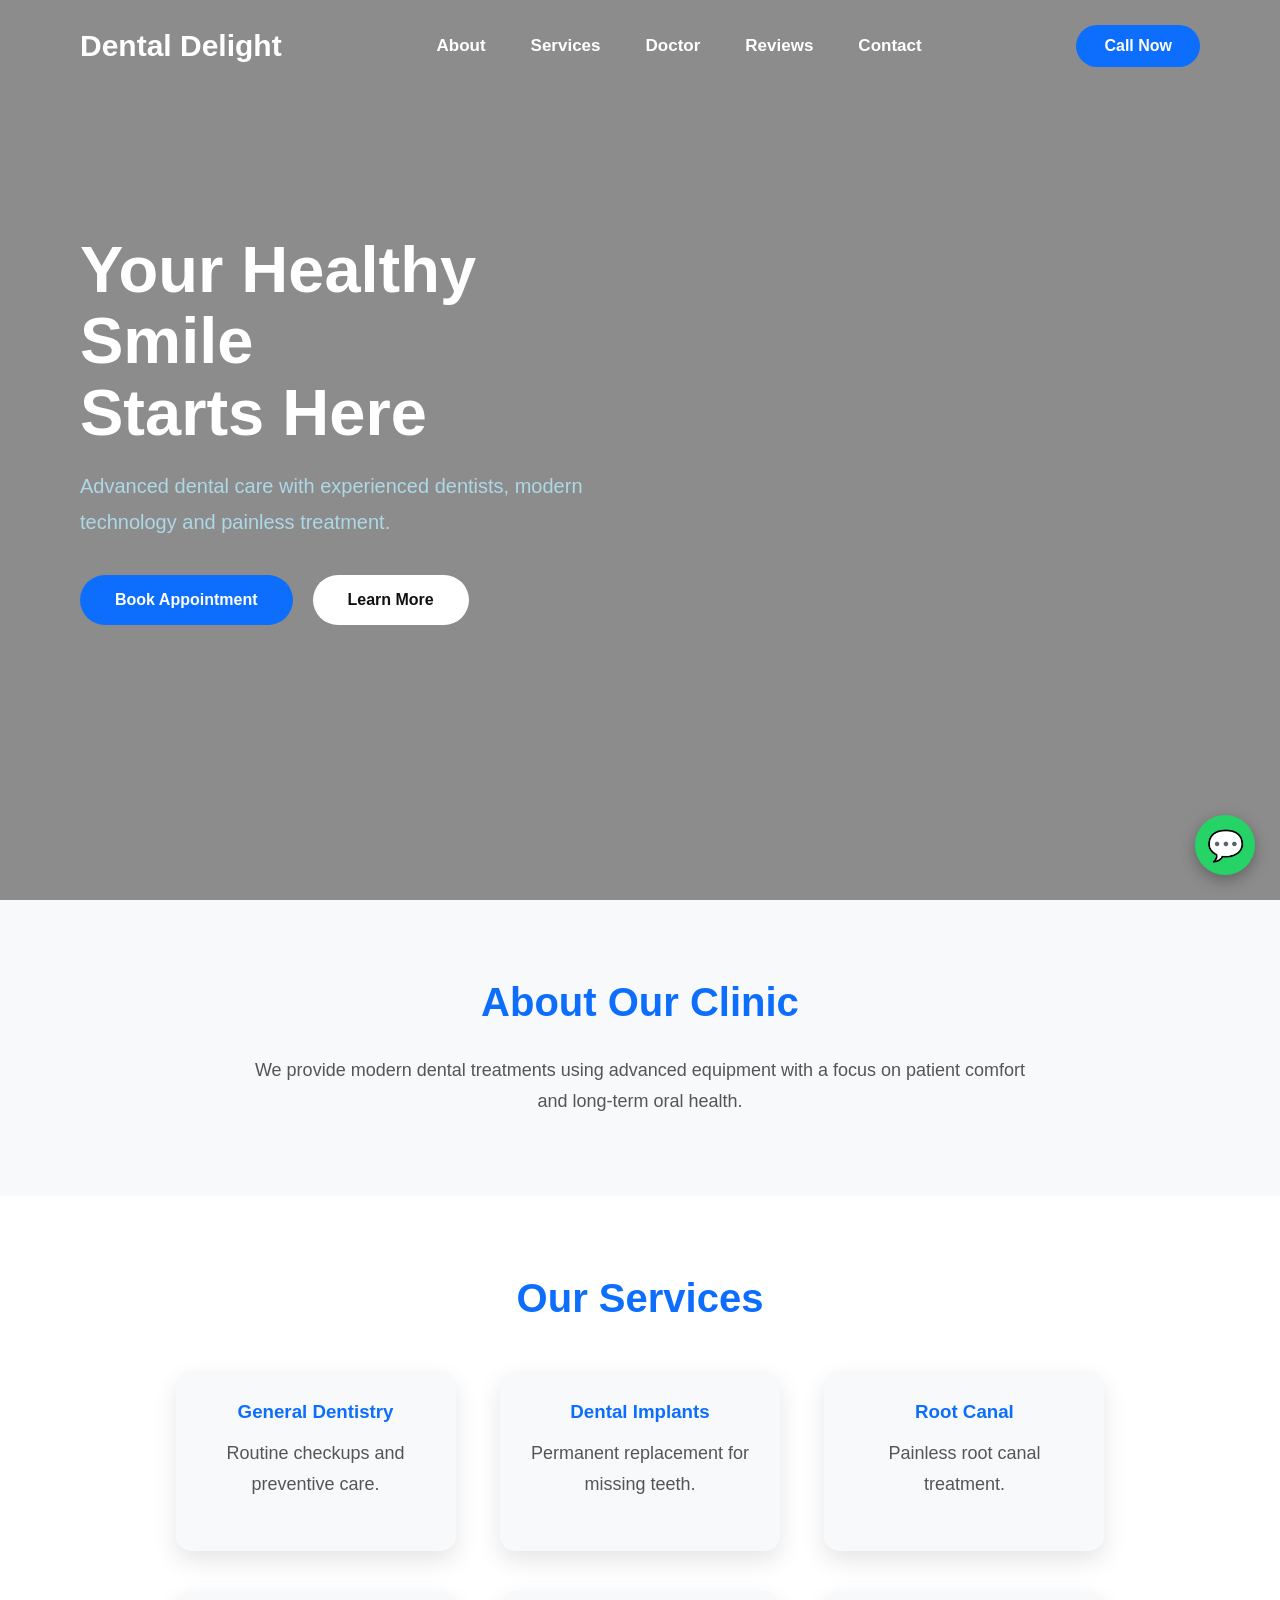
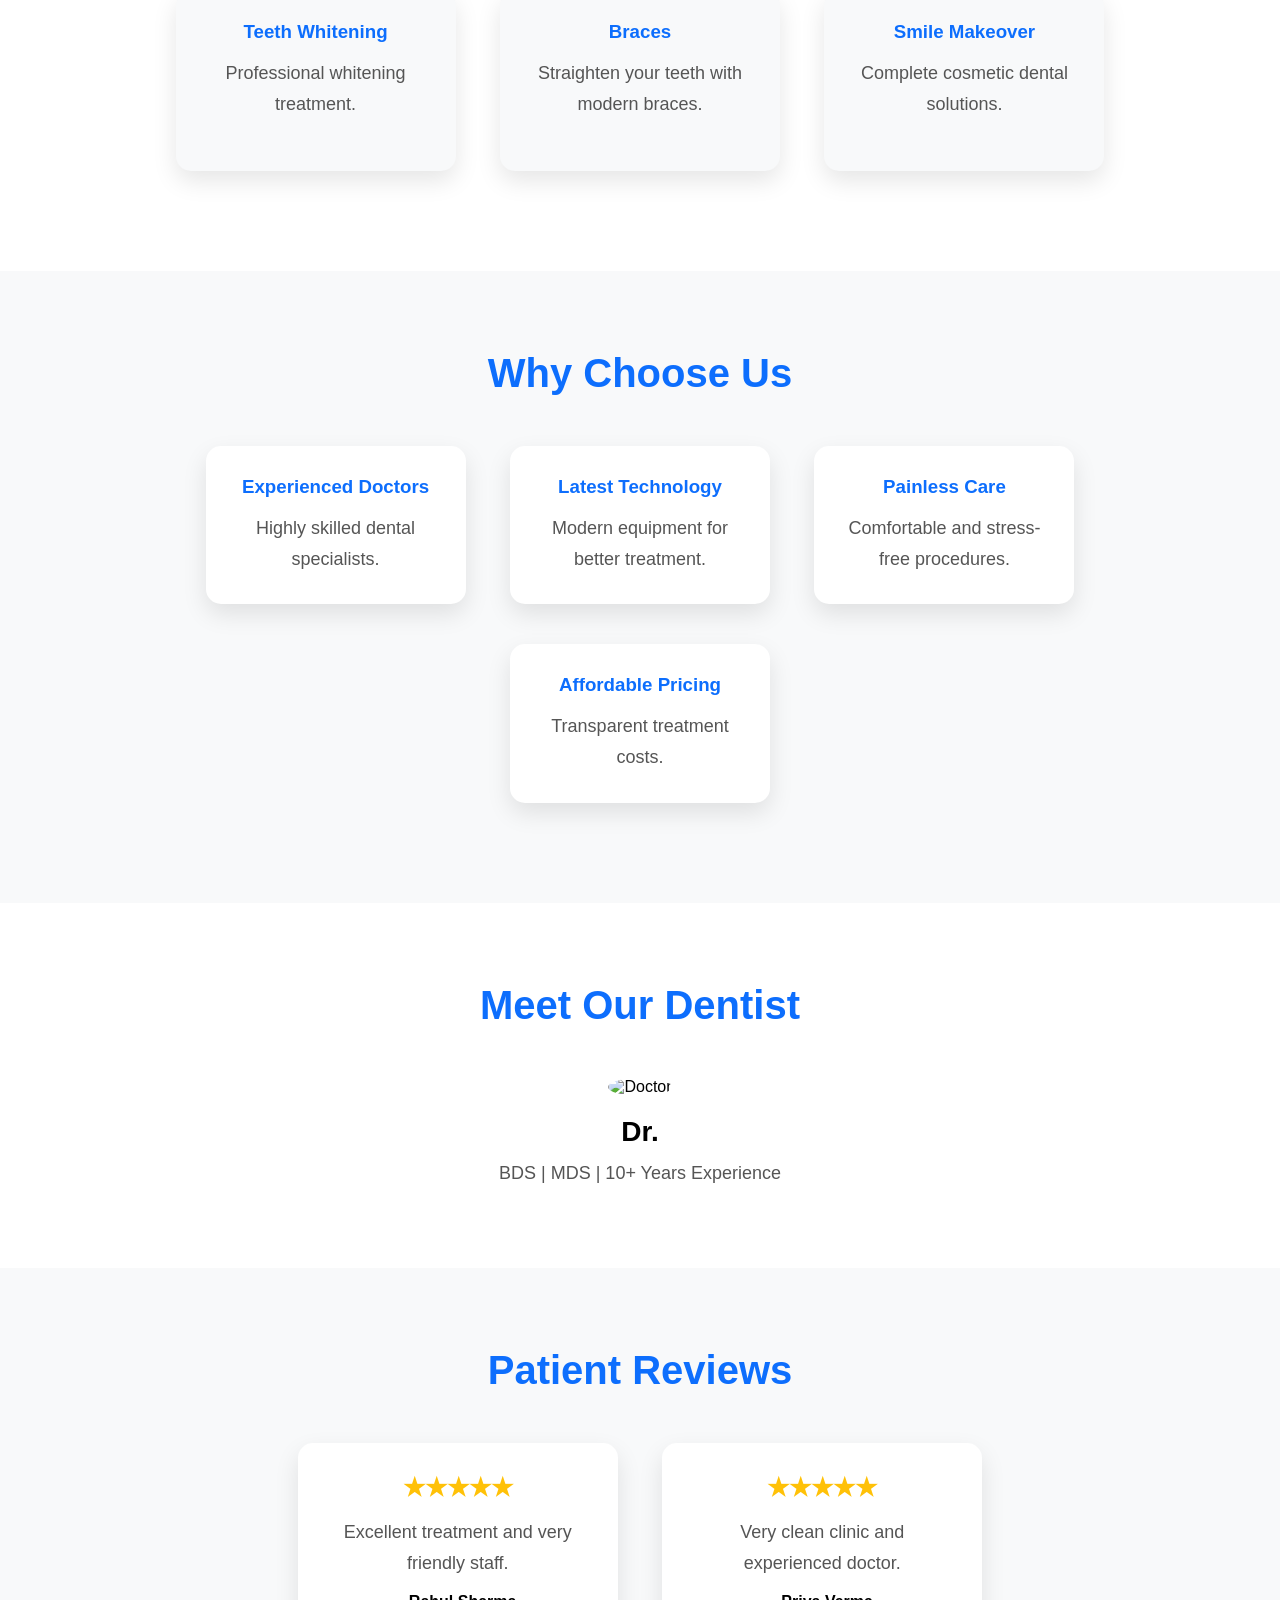
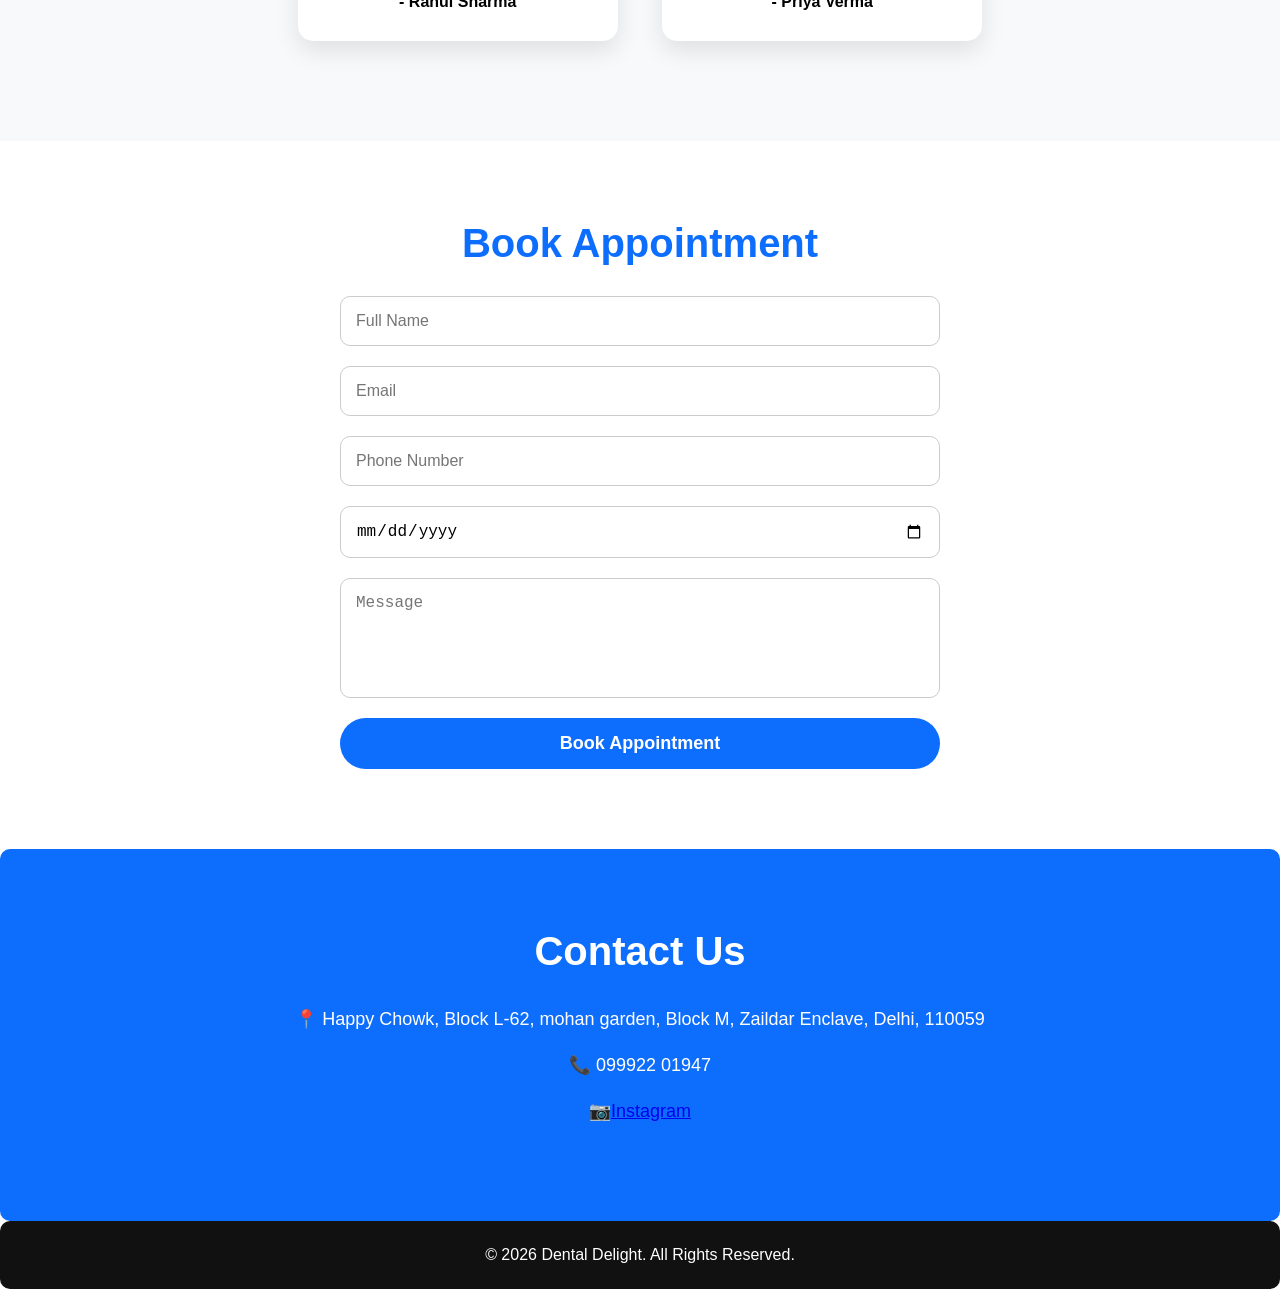
==== index.html @ 6e5c3ed6 "Rename dental.html to index.html" ====
<!DOCTYPE html>
<html lang="en">
<head>
    <meta charset="UTF-8">
    <meta name="viewport" content="width=device-width, initial-scale=1.0">
    <title>Dental Delight</title>
    <link rel="stylesheet" href="dental.css">
</head>
<body>

    <!-- HERO -->

    <div></div>
    <section class="hero">

        <video autoplay muted loop playsinline>
            <source src="files/dental.mp4" type="video/mp4">
        </video>

        <!-- HEADER -->

        <header>

            <div class="logo">
                Dental Delight
            </div>
            <nav>

                <ul>

                    <li><a href="#about">About</a></li>

                    <li><a href="#services">Services</a></li>

                    <li><a href="#doctor">Doctor</a></li>

                    <li><a href="#reviews">Reviews</a></li>

                    <li><a href="#contact">Contact</a></li>

                </ul>

            </nav>

            <a href="tel:099922 01947"><button id="call">Call Now</button></a>

        </header>

        <!-- HERO CONTENT -->

        <div class="hero-content">

            <h1>
                Your Healthy Smile <br>
                Starts Here
            </h1>

            <p>
                Advanced dental care with experienced dentists,
                modern technology and painless treatment.
            </p>

            <div class="hero-btn">

                <button>Book Appointment</button>

                <button>Learn More</button>

            </div>

        </div>

    </section>


    <!-- ABOUT -->

    <section id="about">

        <h2>About Our Clinic</h2>

        <p>
            We provide modern dental treatments using advanced equipment
            with a focus on patient comfort and long-term oral health.
        </p>

    </section>


    <!-- SERVICES -->

    <section id="services">

        <h2>Our Services</h2>

        <div class="service-box">

            <h3>General Dentistry</h3>

            <p>Routine checkups and preventive care.</p>

        </div>

        <div class="service-box">

            <h3>Dental Implants</h3>

            <p>Permanent replacement for missing teeth.</p>

        </div>

        <div class="service-box">

            <h3>Root Canal</h3>

            <p>Painless root canal treatment.</p>

        </div>

        <div class="service-box">

            <h3>Teeth Whitening</h3>

            <p>Professional whitening treatment.</p>

        </div>

        <div class="service-box">

            <h3>Braces</h3>

            <p>Straighten your teeth with modern braces.</p>

        </div>

        <div class="service-box">

            <h3>Smile Makeover</h3>

            <p>Complete cosmetic dental solutions.</p>

        </div>

    </section>


    <!-- WHY CHOOSE US -->

    <section id="why">

        <h2>Why Choose Us</h2>

        <div class="why-box">
            <h3>Experienced Doctors</h3>
            <p>Highly skilled dental specialists.</p>
        </div>

        <div class="why-box">
            <h3>Latest Technology</h3>
            <p>Modern equipment for better treatment.</p>
        </div>

        <div class="why-box">
            <h3>Painless Care</h3>
            <p>Comfortable and stress-free procedures.</p>
        </div>

        <div class="why-box">
            <h3>Affordable Pricing</h3>
            <p>Transparent treatment costs.</p>
        </div>

    </section>


    <!-- DOCTOR -->

    <section id="doctor">

        <h2>Meet Our Dentist</h2>

        <img src="doctor.jpg" alt="Doctor">

        <h3>Dr.</h3>

        <p>BDS | MDS | 10+ Years Experience</p>

    </section>


    <!-- REVIEWS -->

    <section id="reviews">

        <h2>Patient Reviews</h2>

        <div class="review">

            <h4>★★★★★</h4>

            <p>
                Excellent treatment and very friendly staff.
            </p>

            <span>- Rahul Sharma</span>

        </div>

        <div class="review">

            <h4>★★★★★</h4>

            <p>
                Very clean clinic and experienced doctor.
            </p>

            <span>- Priya Verma</span>

        </div>

    </section>


    <!-- APPOINTMENT -->

    <section id="appointment">

        <h2>Book Appointment</h2>

        <form>

            <input type="text" placeholder="Full Name">

            <input type="email" placeholder="Email">

            <input type="tel" placeholder="Phone Number">

            <input type="date">

            <textarea placeholder="Message"></textarea>

            <button>Book Appointment</button>

        </form>

    </section>


    <!-- CONTACT -->

    <section id="contact">

        <h2>Contact Us</h2>

        <p>📍 Happy Chowk, Block L-62, mohan garden, Block M, Zaildar Enclave, Delhi, 110059</p>

        <p>📞 099922 01947</p>

        <p>📷<a href="https://www.instagram.com/dental_delight14?igsh=dXFkNnh5OG1kNjlv">Instagram</a></p>

    </section>


    <!-- FOOTER -->

    <footer>

        <p>© 2026 Dental Delight. All Rights Reserved.</p>

    </footer>
    <a href="https://wa.me/919992201947?text=Hello%20Doctor,%20I%20want%20to%20book%20an%20appointment." class="whatsapp" target="_blank">
    💬
</a>

</body>
</html>
---- dental.css ----
/* ---------- RESET ---------- */

*{
    margin:0;
    padding:0;
    box-sizing:border-box;
}

html{
    scroll-behavior:smooth;
}

body{
    font-family:Arial, Helvetica, sans-serif;
}

/* ---------- HERO ---------- */

.hero{
    position:relative;
    height:100vh;
}

/* ---------- VIDEO ---------- */

.hero video{
    position:absolute;
    top:0;
    left:0;
    width:100%;
    height:100%;
    object-fit:cover;
    z-index:0;
}

/* ---------- DARK OVERLAY ---------- */

.hero::before{
    content:"";
    position:absolute;
    inset:0;
    background:rgba(0,0,0,.45);
    z-index:1;
}

/* ---------- HEADER ---------- */

header{

    position:sticky;
    top: -20px;
    z-index:3;

    display:flex;
    justify-content:space-between;
    align-items:center;
    padding:25px 80px;
}

/* ---------- LOGO ---------- */

.logo{

    color:#fff;

    font-size:30px;

    font-weight:bold;

    transition: 1s;
    top: -2px;

}

/* ---------- NAV ---------- */

nav ul{

    display:flex;

    list-style:none;

    gap:45px;

}

nav a{

    text-decoration:none;

    color:white;

    font-size:17px;

    font-weight:600;

    transition:.3s;

}

nav a:hover{

    color:#3ea6ff;

}

/* ---------- CALL BUTTON ---------- */

#call{

    padding:12px 28px;

    border:none;

    border-radius:50px;

    background:#0d6efd;

    color:white;

    font-size:16px;

    font-weight:bold;

    cursor:pointer;

    transition:.3s;

}

#call:hover{

    transform:scale(1.05);

    background:#0b5ed7;

}

/* ---------- HERO CONTENT ---------- */

.hero-content{

    position:relative;

    z-index:3;

    color:white;

    height:75vh;

    display:flex;

    flex-direction:column;

    justify-content:center;

    padding-left:80px;

    max-width:650px;

}

.hero-content h1{

    font-size:65px;

    line-height:1.1;

    margin-bottom:20px;

}

.hero-content p{

    font-size:20px;

    line-height:1.8;

    margin-bottom:35px;

    color: lightblue;

}

/* ---------- HERO BUTTONS ---------- */

.hero-btn{

    display:flex;

    gap:20px;

}

.hero-btn button{

    padding:16px 35px;

    border:none;

    border-radius:40px;

    cursor:pointer;

    font-size:16px;

    font-weight:bold;

    transition:.3s;

}

.hero-btn button:first-child{

    background:#0d6efd;

    color:white;

}

.hero-btn button:last-child{

    background:white;

    color:#111;

}

.hero-btn button:hover{

    transform:translateY(-5px);

}
/* ---------- COMMON SECTION ---------- */

section:not(.hero){

    padding:80px;

    text-align:center;

}


section h2{

    font-size:40px;

    margin-bottom:30px;

    color:#0d6efd;

}


section p{

    font-size:18px;

    line-height:1.7;

    color:#555;

}



/* ---------- ABOUT ---------- */

#about{

    background:#f8f9fa;

}


#about p{

    max-width:800px;

    margin:auto;

}



/* ---------- SERVICES ---------- */

#services{

    background:white;

}


.service-box{

    display:inline-block;

    width:280px;

    min-height:180px;

    margin:20px;

    padding:30px;

    border-radius:15px;

    background:#f8f9fa;

    box-shadow:0 10px 25px rgba(0,0,0,.1);

    transition:.3s;

}


.service-box:hover{

    transform:translateY(-10px);

}


.service-box h3{

    color:#0d6efd;

    margin-bottom:15px;

}


/* ---------- WHY CHOOSE US ---------- */


#why{

    background:#f8f9fa;

}


.why-box{

    display:inline-block;

    width:260px;

    margin:20px;

    padding:30px;

    background:white;

    border-radius:15px;

    box-shadow:0 10px 25px rgba(0,0,0,.1);

    transition:.3s;

}


.why-box:hover{

    transform:scale(1.05);

}


.why-box h3{

    color:#0d6efd;

    margin-bottom:15px;

}



/* ---------- DOCTOR ---------- */


#doctor img{

    width:220px;

    height:220px;

    object-fit:cover;

    border-radius:50%;

    margin:20px;

}


#doctor h3{

    font-size:28px;

    margin-bottom:10px;

}



/* ---------- REVIEWS ---------- */


#reviews{

    background:#f8f9fa;

}


.review{

    display:inline-block;

    width:320px;

    padding:30px;

    margin:20px;

    background:white;

    border-radius:15px;

    box-shadow:0 10px 25px rgba(0,0,0,.1);

}


.review h4{

    color:#ffc107;

    font-size:25px;

    margin-bottom:15px;

}


.review span{

    display:block;

    margin-top:15px;

    font-weight:bold;

}



/* ---------- APPOINTMENT FORM ---------- */


#appointment{

    background:white;

}


form{

    max-width:600px;

    margin:auto;

    display:flex;

    flex-direction:column;

    gap:20px;

}


form input,
form textarea{

    padding:15px;

    border:1px solid #ccc;

    border-radius:10px;

    font-size:16px;

}


form textarea{

    height:120px;

    resize:none;

}


form button{

    padding:15px;

    border:none;

    border-radius:30px;

    background:#0d6efd;

    color:white;

    font-size:18px;

    font-weight:bold;

    cursor:pointer;

    transition:.3s;

}


form button:hover{

    transform:scale(1.05);

}



/* ---------- CONTACT ---------- */


#contact{

    background:#0d6efd;
    border-radius: 10px;

}


#contact h2,
#contact p{

    color:white;

}


#contact p{

    margin:15px;

}



/* ---------- FOOTER ---------- */


footer{

    border-radius: 10px;

    background:#111;

    color:white;

    text-align:center;

    padding:25px;

    font-size:16px;

}
.whatsapp{
    position: fixed;
    right: 25px;
    bottom: 25px;

    width: 60px;
    height: 60px;

    background: #25D366;
    color:white;

    border-radius: 50%;

    display: flex;
    justify-content: center;
    align-items: center;

    font-size: 30px;
    text-decoration: none;

    box-shadow: 0 5px 15px rgba(0,0,0,.3);

    transition: .3s;

    z-index: 999;
}

.whatsapp:hover{
    transform: scale(1.1);
}
/* ================= MOBILE RESPONSIVE ================= */

@media (max-width:768px){

    /* HEADER */

    header{
        display: flex;
        padding:20px;
        gap:20px;
        text-align:center;
    }

    .logo{
        font-size:18px;
    }

    nav ul{
        gap:18px;
    }

    nav a{
        font-size:13px
    }

    #call{
        width:90px;
        font-size: 12px;
        padding-left: 10px;
    }

    /* HERO */

    .hero{
        height:auto;
        min-height:100vh;
    }

    .hero-content{
        padding:30px 20px 50px;
        height:auto;
        text-align:center;
        align-items:center;
        max-width:100%;
    }

    .hero-content h1{
        font-size:40px;
    }

    .hero-content p{
        font-size:17px;
        line-height:1.6;
    }

    .hero-btn{
        flex-direction:column;
        width:100%;
        align-items:center;
    }

    .hero-btn button{
        width:220px;
    }

    /* COMMON SECTION */

    section:not(.hero){
        padding:60px 20px;
    }

    section h2{
        font-size:32px;
    }

    section p{
        font-size:16px;
    }

    /* SERVICES */

    .service-box{
        display:block;
        width:100%;
        margin:20px 0;
    }

    /* WHY */

    .why-box{
        display:block;
        width:100%;
        margin:20px 0;
    }

    /* DOCTOR */

    #doctor img{
        width:180px;
        height:180px;
    }

    /* REVIEWS */

    .review{
        display:block;
        width:100%;
        margin:20px 0;
    }

    /* FORM */

    form{
        width:100%;
    }

    form input,
    form textarea,
    form button{
        width:100%;
    }

    /* CONTACT */

    #contact p{
        word-break:break-word;
        font-size:15px;
    }

    /* FOOTER */

    footer{
        font-size:14px;
        padding:20px;
    }

}
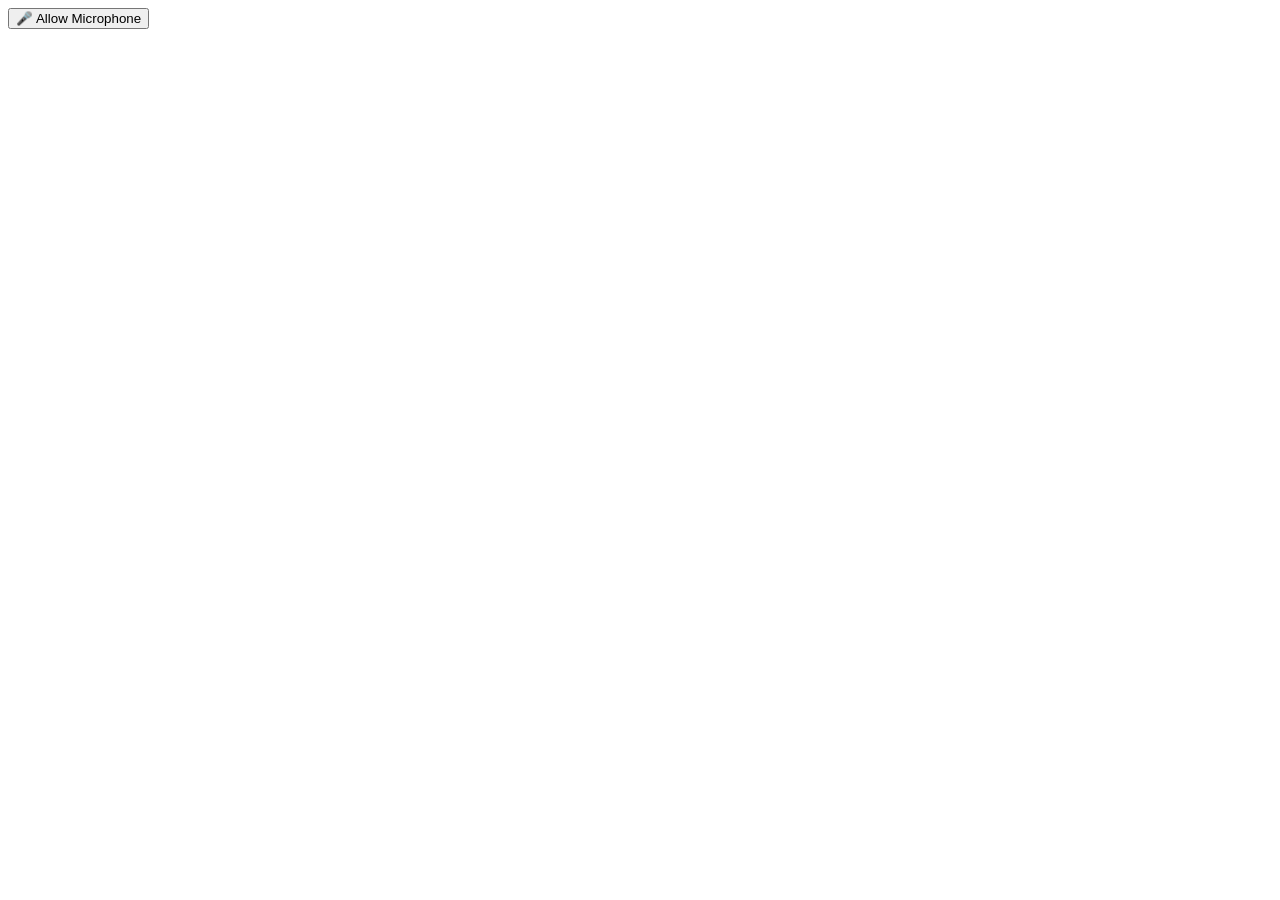
==== commit a81d44ac: "Rename mic.html to index.html" ====
--- a/index.html
+++ b/index.html
@@ -3,274 +3,14 @@
 <head>
     <meta charset="UTF-8">
     <meta name="viewport" content="width=device-width, initial-scale=1.0">
-    <title>Dental Delight</title>
-    <link rel="stylesheet" href="dental.css">
+    <title>Document</title>
+    <link rel="stylesheet" href="mic.css">
 </head>
 <body>
-
-    <!-- HERO -->
-
-    <div></div>
-    <section class="hero">
-
-        <video autoplay muted loop playsinline>
-            <source src="files/dental.mp4" type="video/mp4">
-        </video>
-
-        <!-- HEADER -->
-
-        <header>
-
-            <div class="logo">
-                Dental Delight
-            </div>
-            <nav>
-
-                <ul>
-
-                    <li><a href="#about">About</a></li>
-
-                    <li><a href="#services">Services</a></li>
-
-                    <li><a href="#doctor">Doctor</a></li>
-
-                    <li><a href="#reviews">Reviews</a></li>
-
-                    <li><a href="#contact">Contact</a></li>
-
-                </ul>
-
-            </nav>
-
-            <a href="tel:099922 01947"><button id="call">Call Now</button></a>
-
-        </header>
-
-        <!-- HERO CONTENT -->
-
-        <div class="hero-content">
-
-            <h1>
-                Your Healthy Smile <br>
-                Starts Here
-            </h1>
-
-            <p>
-                Advanced dental care with experienced dentists,
-                modern technology and painless treatment.
-            </p>
-
-            <div class="hero-btn">
-
-                <button>Book Appointment</button>
-
-                <button>Learn More</button>
-
-            </div>
-
-        </div>
-
-    </section>
-
-
-    <!-- ABOUT -->
-
-    <section id="about">
-
-        <h2>About Our Clinic</h2>
-
-        <p>
-            We provide modern dental treatments using advanced equipment
-            with a focus on patient comfort and long-term oral health.
-        </p>
-
-    </section>
-
-
-    <!-- SERVICES -->
-
-    <section id="services">
-
-        <h2>Our Services</h2>
-
-        <div class="service-box">
-
-            <h3>General Dentistry</h3>
-
-            <p>Routine checkups and preventive care.</p>
-
-        </div>
-
-        <div class="service-box">
-
-            <h3>Dental Implants</h3>
-
-            <p>Permanent replacement for missing teeth.</p>
-
-        </div>
-
-        <div class="service-box">
-
-            <h3>Root Canal</h3>
-
-            <p>Painless root canal treatment.</p>
-
-        </div>
-
-        <div class="service-box">
-
-            <h3>Teeth Whitening</h3>
-
-            <p>Professional whitening treatment.</p>
-
-        </div>
-
-        <div class="service-box">
-
-            <h3>Braces</h3>
-
-            <p>Straighten your teeth with modern braces.</p>
-
-        </div>
-
-        <div class="service-box">
-
-            <h3>Smile Makeover</h3>
-
-            <p>Complete cosmetic dental solutions.</p>
-
-        </div>
-
-    </section>
-
-
-    <!-- WHY CHOOSE US -->
-
-    <section id="why">
-
-        <h2>Why Choose Us</h2>
-
-        <div class="why-box">
-            <h3>Experienced Doctors</h3>
-            <p>Highly skilled dental specialists.</p>
-        </div>
-
-        <div class="why-box">
-            <h3>Latest Technology</h3>
-            <p>Modern equipment for better treatment.</p>
-        </div>
-
-        <div class="why-box">
-            <h3>Painless Care</h3>
-            <p>Comfortable and stress-free procedures.</p>
-        </div>
-
-        <div class="why-box">
-            <h3>Affordable Pricing</h3>
-            <p>Transparent treatment costs.</p>
-        </div>
-
-    </section>
-
-
-    <!-- DOCTOR -->
-
-    <section id="doctor">
-
-        <h2>Meet Our Dentist</h2>
-
-        <img src="doctor.jpg" alt="Doctor">
-
-        <h3>Dr.</h3>
-
-        <p>BDS | MDS | 10+ Years Experience</p>
-
-    </section>
-
-
-    <!-- REVIEWS -->
-
-    <section id="reviews">
-
-        <h2>Patient Reviews</h2>
-
-        <div class="review">
-
-            <h4>★★★★★</h4>
-
-            <p>
-                Excellent treatment and very friendly staff.
-            </p>
-
-            <span>- Rahul Sharma</span>
-
-        </div>
-
-        <div class="review">
-
-            <h4>★★★★★</h4>
-
-            <p>
-                Very clean clinic and experienced doctor.
-            </p>
-
-            <span>- Priya Verma</span>
-
-        </div>
-
-    </section>
-
-
-    <!-- APPOINTMENT -->
-
-    <section id="appointment">
-
-        <h2>Book Appointment</h2>
-
-        <form>
-
-            <input type="text" placeholder="Full Name">
-
-            <input type="email" placeholder="Email">
-
-            <input type="tel" placeholder="Phone Number">
-
-            <input type="date">
-
-            <textarea placeholder="Message"></textarea>
-
-            <button>Book Appointment</button>
-
-        </form>
-
-    </section>
-
-
-    <!-- CONTACT -->
-
-    <section id="contact">
-
-        <h2>Contact Us</h2>
-
-        <p>📍 Happy Chowk, Block L-62, mohan garden, Block M, Zaildar Enclave, Delhi, 110059</p>
-
-        <p>📞 099922 01947</p>
-
-        <p>📷<a href="https://www.instagram.com/dental_delight14?igsh=dXFkNnh5OG1kNjlv">Instagram</a></p>
-
-    </section>
-
-
-    <!-- FOOTER -->
-
-    <footer>
-
-        <p>© 2026 Dental Delight. All Rights Reserved.</p>
-
-    </footer>
-    <a href="https://wa.me/919992201947?text=Hello%20Doctor,%20I%20want%20to%20book%20an%20appointment." class="whatsapp" target="_blank">
-    💬
-</a>
-
+    <div class="div">
+     <button id="micBtn">🎤 Allow Microphone</button>
+    </div>
+    <script src="http://localhost:3000/socket.io/socket.io.js"></script>
+    <script src="mic.js"></script>
 </body>
 </html>
